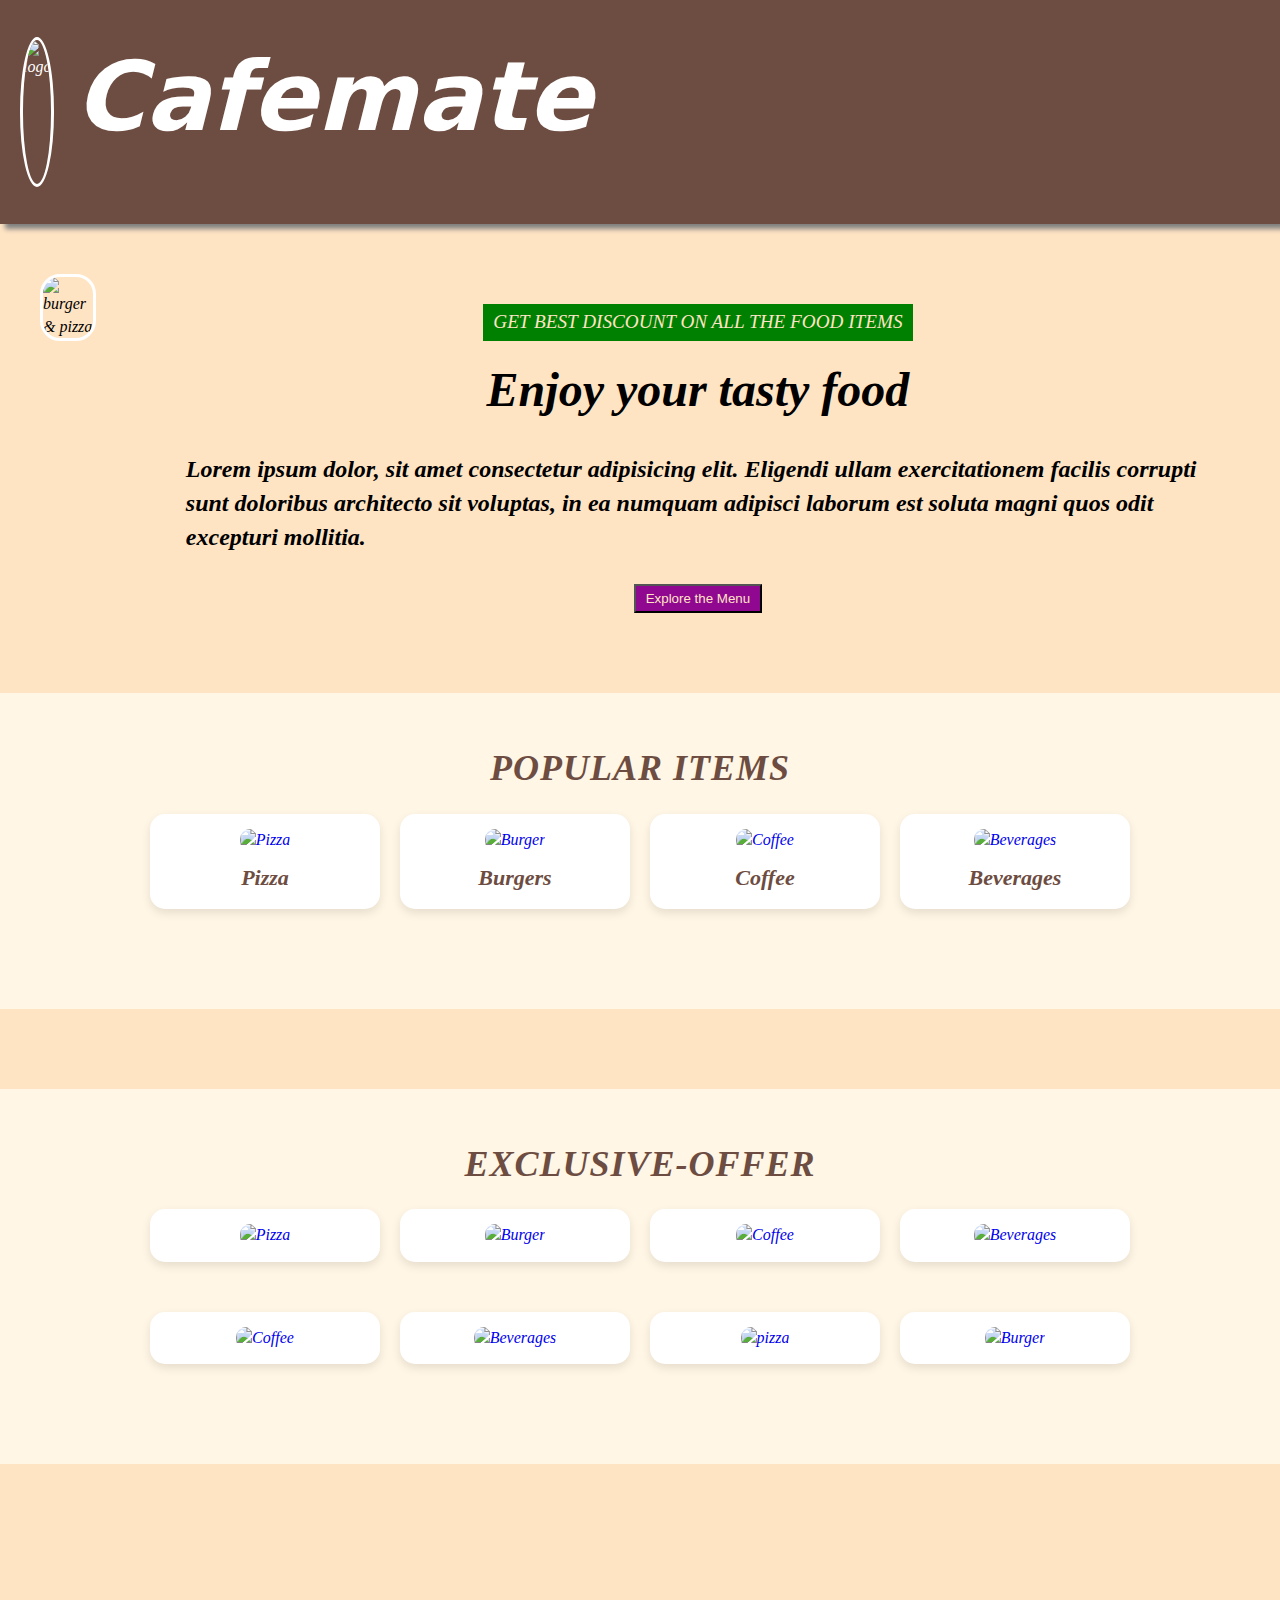
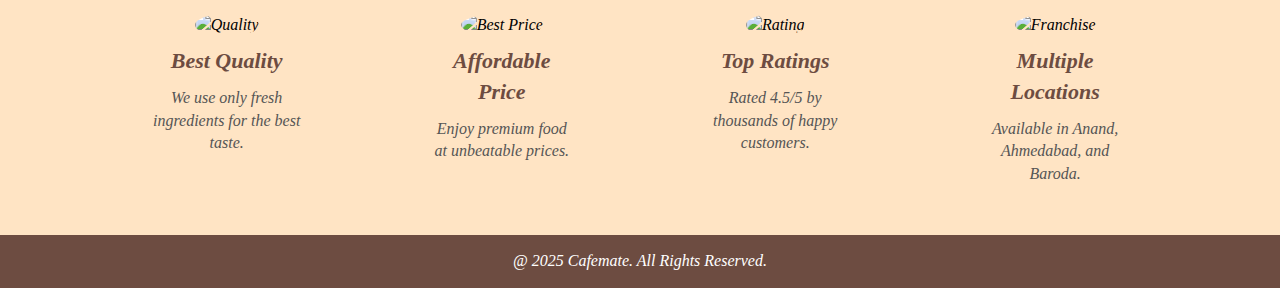
==== index.html @ af4ef335 "Add files via upload" ====
<!DOCTYPE html>
<html lang="en">
<head>
    <meta charset="UTF-8">
    <meta name="viewport" content="width=device-width, initial-scale=1.0">
    <title>Cafe Website</title>
    <link rel="stylesheet" href="style.css">
</head>
<body>
    <nav>
        <div class="navigation">
            <div class="logo_container">
                <img height="150px" src="https://previews.123rf.com/images/serdjo/serdjo2305/serdjo230500434/209926892-coffee-shop-logo-template-natural-abstract-coffee-cup-with-steam-coffee-house-emblem-creative.jpg" alt="logo">
            </div>
            <div class="logo_name" style="margin-top: 30px;"> <h1><B>Cafemate</B></h1></div>
            <ul class="nav-links">
                <li><a href="index.html">Home</a></li>
                <li><a href="pizaa.html">Menu</a></li>
                <li><a href="#">About</a></li>
                <li><a href="post.html">Contact</a></li>
            </ul>
        </div>
    </nav>
    <div class="container">
            <div class="main_photo">
                <img src="https://m.media-amazon.com/images/I/9188Mpq-emL.AC_UF1000,1000_QL80.jpg" alt="burger & pizza">
            </div>
            <div class="content">
                <div class="tag">GET BEST DISCOUNT ON ALL THE FOOD ITEMS</div>
                <div class="main"><h1>Enjoy your tasty food</h1></div>
                <p><h2>
                    Lorem ipsum dolor, sit amet consectetur adipisicing elit. Eligendi ullam exercitationem facilis corrupti sunt doloribus architecto sit voluptas, in ea numquam adipisci
                     laborum est soluta magni quos odit excepturi mollitia.
                </h2></p>
                <button class="explore_btn"><a href="http://127.0.0.1:5500/pizaa.html">Explore the Menu</a></button>
            </div>
    </div>
    <section class="popular-items" id="page2">
        <h2>Popular Items</h2>
        <div class="items-container">
            <a href="pizaa.html" class="item">
                <img src="https://septemberfarmcheese.b-cdn.net/wp-content/uploads/Blogs/Homemade-Pizza/homemade-pizza-monterey-jack-cheese.jpg" alt="Pizza">
                <h3>Pizza</h3>
            </a>
            <a href="#" class="item">
                <img src="https://www.noracooks.com/wp-content/uploads/2023/04/veggie-burgers-1-2.jpg" alt="Burger">
                <h3>Burgers</h3>
            </a>
            <a href="http://127.0.0.1:5500/G2/p2.html" class="item">
                <img src="https://static.vecteezy.com/system/resources/previews/030/163/508/non_2x/the-best-coffee-shops-in-the-world-ai-generated-photo.jpg" alt="Coffee">
                <h3>Coffee</h3>
            </a>
            <a href="#" class="item">
                <img src="https://encrypted-tbn0.gstatic.com/images?q=tbn:ANd9GcRMrztXBNo9Lb6N2qjJsqR56Veecwa0szxxwg&s" alt="Beverages">
                <h3>Beverages</h3>
            </a>
        </div>
    </section>
    <section class="Exclusive-offer" id="page3">
        <h2>Exclusive-offer</h2>
        <div class="offer-container">
            <a href="pizaa.html" class="item">
                <img src="https://www.dominos.co.in/great-deals/online-pizza-coupons/images/story_images/evd/evd-199.jpg" alt="Pizza">
            </a>
            <a href="#" class="item">
                <img src="https://orderserv-kfc-assets.yum.com/15895bb59f7b4bb588ee933f8cd5344a/images/offers/xs/CHKZINGER.jpg?ver=63.88" alt="Burger">
            </a>
            <a href="http://127.0.0.1:5500/G2/p2.html" class="item">
                <img src="https://cdn.create.vista.com/downloads/9686ef11-aa93-4b02-9307-992ade96204e_1024.jpeg" alt="Coffee">
            </a>
            <a href="#" class="item">
                <img src="https://i.pinimg.com/736x/86/22/74/8622746009134649f73bd0493de032b5.jpg" alt="Beverages">
            </a>
        </div>
        <div class="offer-container">
            <a href="#" class="item">
                <img src="https://img.lovepik.com/desgin_photo/45002/9596_list.jpg!/fw/431" alt="Coffee">
            </a>
            <a href="#" class="item">
                <img src="https://images.all-free-download.com/images/thumbjpg/summer_sale_banner_template_elegant_flat_fod_drink_elements_6940233.jpg" alt="Beverages">
            </a>
            <a href="pizaa.html" class="item">
                <img src="https://encrypted-tbn0.gstatic.com/images?q=tbn:ANd9GcQsyyukFsxFEuCgJdAo4cnAFBAj1CmUzf3X1A&s" alt="pizza">
            </a>
            <a href="#" class="item">
                <img src="https://cdn.create.vista.com/downloads/0838f86a-5fa5-4961-9b11-3641dd929adc_1024.jpeg" alt="Burger">
            </a>
    </section>
    <div class="features">
        <div class="feature">
            <img src="https://media.istockphoto.com/id/1416145560/vector/green-circle-with-green-tick-flat-ok-sticker-icon-green-check-mark-icon-tick-symbol-in-green.jpg?s=612x612&w=0&k=20&c=Uh3KS7c_o5QmrfisyV-aRzDUNqtAM7QUVJrc8bniVsQ=" alt="Quality">
            <h3>Best Quality</h3>
            <p>We use only fresh ingredients for the best taste.</p>
        </div>
        <div class="feature">
            <img src="https://static.vecteezy.com/system/resources/previews/027/787/259/non_2x/black-round-best-price-with-ribbon-for-badge-icon-stamp-label-logo-sign-guarantee-seal-emblem-sticker-elegant-and-modern-illustration-vector.jpg" alt="Best Price">
            <h3>Affordable Price</h3>
            <p>Enjoy premium food at unbeatable prices.</p>
        </div>
        <div class="feature">
            <img src="https://t3.ftcdn.net/jpg/03/37/67/30/360_F_337673028_wZqTUA4lx1NuzIQZtfTVPbRnFcygY0hL.jpg" alt="Rating">
            <h3>Top Ratings</h3>
            <p>Rated 4.5/5 by thousands of happy customers.</p>
        </div>
        <div class="feature">
            <img src="https://previews.123rf.com/images/serdjo/serdjo2305/serdjo230500434/209926892-coffee-shop-logo-template-natural-abstract-coffee-cup-with-steam-coffee-house-emblem-creative.jpg" alt="Franchise">
            <h3>Multiple Locations</h3>
            <p>Available in Anand, Ahmedabad, and Baroda.</p>
        </div>
    </div>
    <footer>
        <p>@ 2025 Cafemate. All Rights Reserved.</p>
    </footer>
</body>
</html>
---- style.css ----
*{
    margin: 0;
    padding: 0;
    box-sizing: border-box;
}
html,
body{
    line-height: 1.4;
    font-weight: 300;
    font-style: oblique;
    background-color: bisque;
}
nav {
    box-shadow: 5px 5px 5px gray;
    display: flex;
    background-color: #6d4c41;
    color: white;
}
.navigation{
    display: flex;
    justify-content: space-between;
    align-items: center;
    
}

.nav-links {
    list-style: none;
    display: flex;
    margin-left: 80%;
}

.nav-links li {
    margin: 0 15px;
}

.nav-links a {
    text-decoration: none;
    color: white;
    font-size: 18px;
    font-weight: bold;
}
.logo_container img{
    border: solid;
    border-color: white;
    border-radius: 50%;
}
.container{
    max-width: 1200px;
    margin: 0 auto;
    gap: 60px;
    display: flex;
    justify-content: center;
}
.logo_container{
    display: flex;
    align-items: center;
    margin: 10px;
    padding: 10px;
}
.logo_name{
    display: flex;
    text-align: center;
    margin-bottom: 60px;
    font-family: system-ui, -apple-system, BlinkMacSystemFont, 'Segoe UI', Roboto, Oxygen, Ubuntu, Cantarell, 'Open Sans', 'Helvetica Neue', sans-serif;
    font-size: xxx-large;
}
.main_photo img{
    margin-top: 50px;
    margin-bottom: 50px;
    height: 500px;
    border: solid;
    border-color: white;
    border-radius: 20px;

}
button a{
    color: bisque;
    text-decoration: none;
}
button{
    padding: 5px 10px;
    background-color: rgb(144, 8, 144);
}
.tag{
    font-size: larger;
    background-color: green;
    text-align: center;
    align-self: center;
    padding: 5px 10px;
    color: bisque;
}
.content{
    gap: 15px;
    display: flex;
    flex-direction: column;
    margin: 50px auto;
    margin-bottom: 50px;
    padding: 30px;
    align-items: center;
}
.main{
    font-size: x-large;
}
.feature img{
    height: 50px;
}
.features{
    margin-top: 100px;
    margin-left: 100px;
    gap: 250px;
    display: flex;
}
.features {
    display: flex;
    justify-content: center;
    gap: 30px;
    padding: 50px;
}

.popular-items,.Exclusive-offer {
    text-align: center;
    padding: 50px 20px;
    background: #fff6e5;
    margin-bottom: 80px;
}

.popular-items h2,.Exclusive-offer h2 {
    font-size: 36px;
    margin-bottom: 20px;
    color: #6d4c41;
    font-weight: bold;
    text-transform: uppercase;
    letter-spacing: 1px;
}

.items-container , .offer-container {
    display: flex;
    justify-content: center;
    gap: 20px;
}

.item ,.offer{
    background: white;
    width: 230px;
    text-align: center;
    padding: 15px;
    border-radius: 15px;
    box-shadow: 0 4px 10px rgba(0, 0, 0, 0.1);
    margin-bottom: 50px;   
}

.item img{
    width: 100%;
    height: 180px;
    border-radius: 10px;
    
}
.item:hover {
    transform: translateY(-8px);
    transition-duration: 0.3s;
    box-shadow: 0 10px 20px rgba(0, 0, 0, 0.2);
}

a{
    text-decoration: none;
}
.item h3 {
    margin-top: 12px;
    font-size: 22px;
    color: #6d4c41;
    font-weight: bold;
}

.feature {
    text-align: center;
    max-width: 220px;
    margin-right: 100px;
}

.feature img {
    width: 80px;
    height: 80px;
    border-radius: 50%;
}

.feature h3 {
    font-size: 22px;
    color: #6d4c41;
    margin: 10px 0;
}

.feature p {
    font-size: 16px;
    color: #555;
}

footer {
    background: #6d4c41;
    color: white;
    text-align: center;
    padding: 15px;
    font-size: 16px;
}


@media screen and (max-width: 768px) {
    .nav-links {
        display: none;
        flex-direction: column;
        background: #6d4c41;
        width: 100%;
        text-align: center;
        position: absolute;
        top: 70px;
        left: 0;
        padding: 10px 0;
    }

    .nav-links li {
        padding: 10px 0;
    }

    .nav-links.active {
        display: flex;
    }

    .hamburger {
        display: block;
    }

    .container {
        flex-direction: column;
        text-align: center;
    }

    .main_photo img {
        max-width: 90%;
    }

    .content h1 {
        font-size: 28px;
    }

    .items-container {
        flex-direction: column;
        align-items: center;
    }

    .features {
        flex-direction: column;
        align-items: center;
    }
}
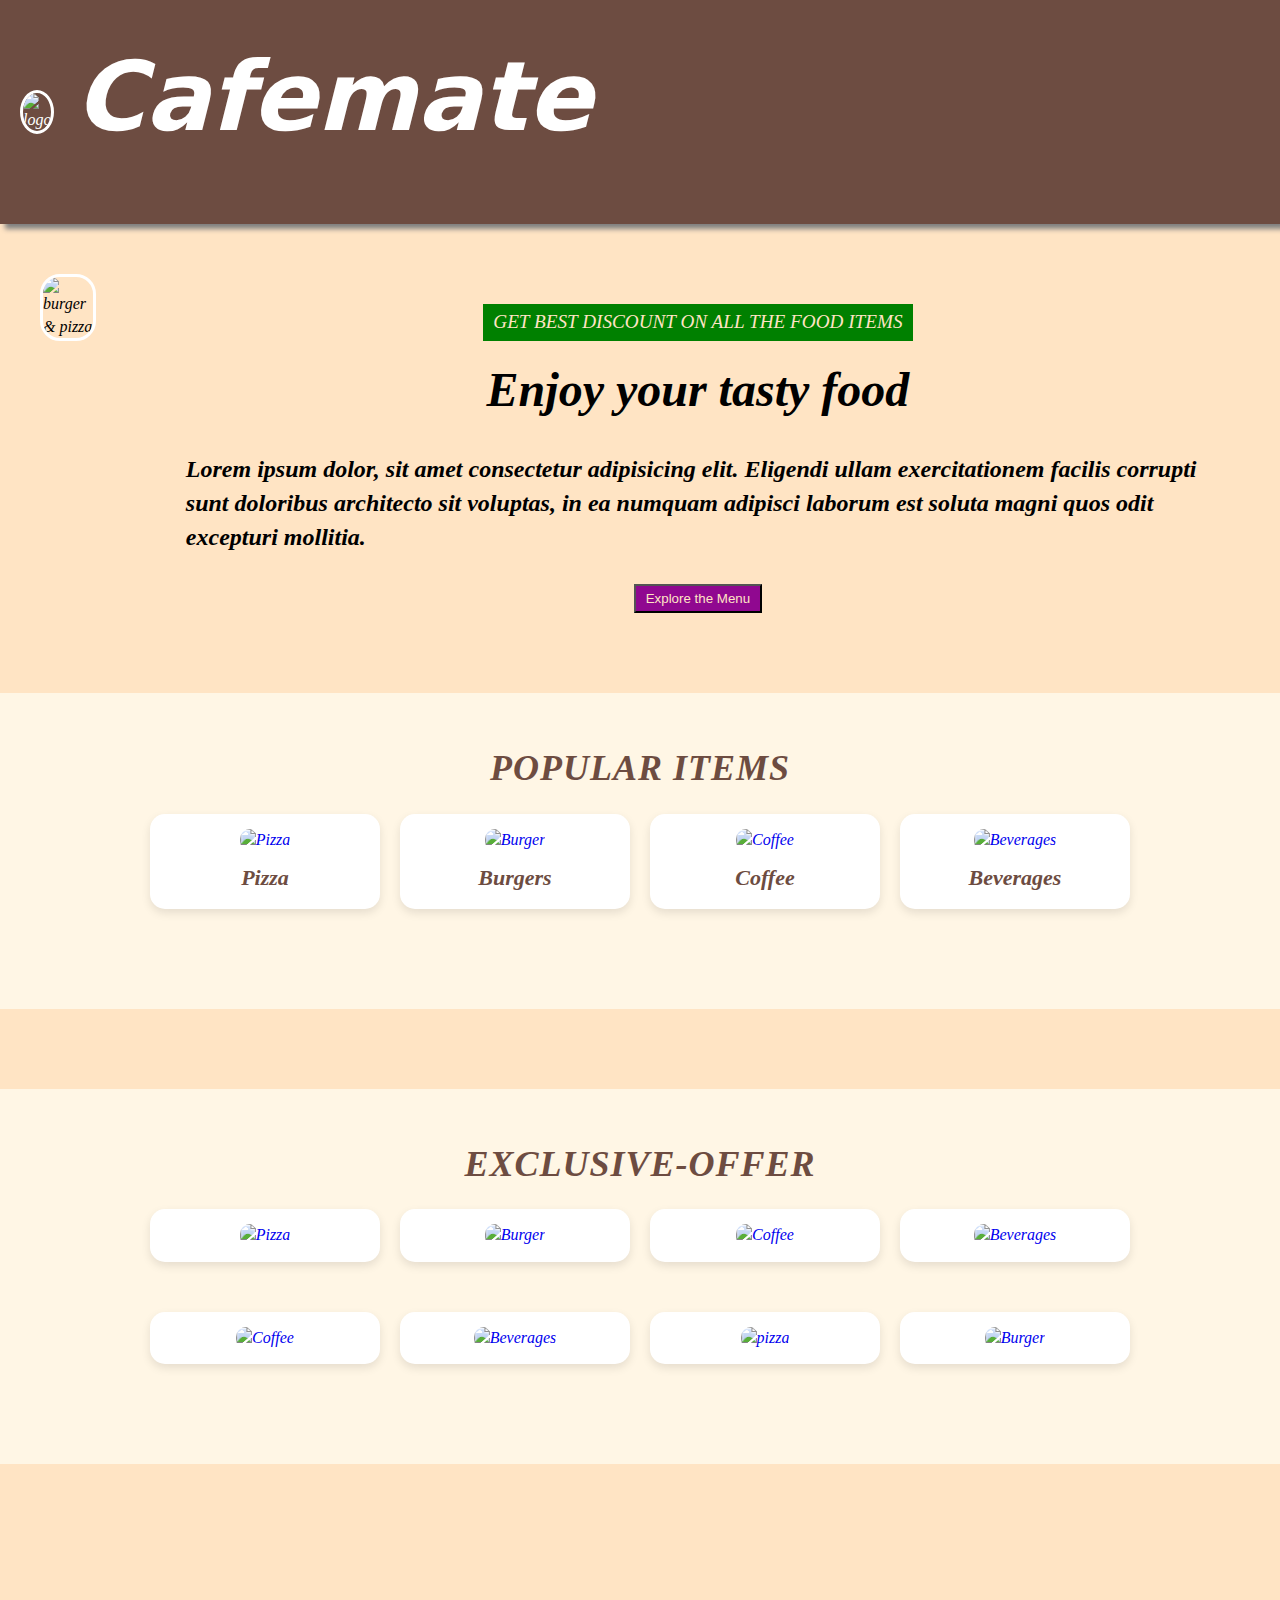
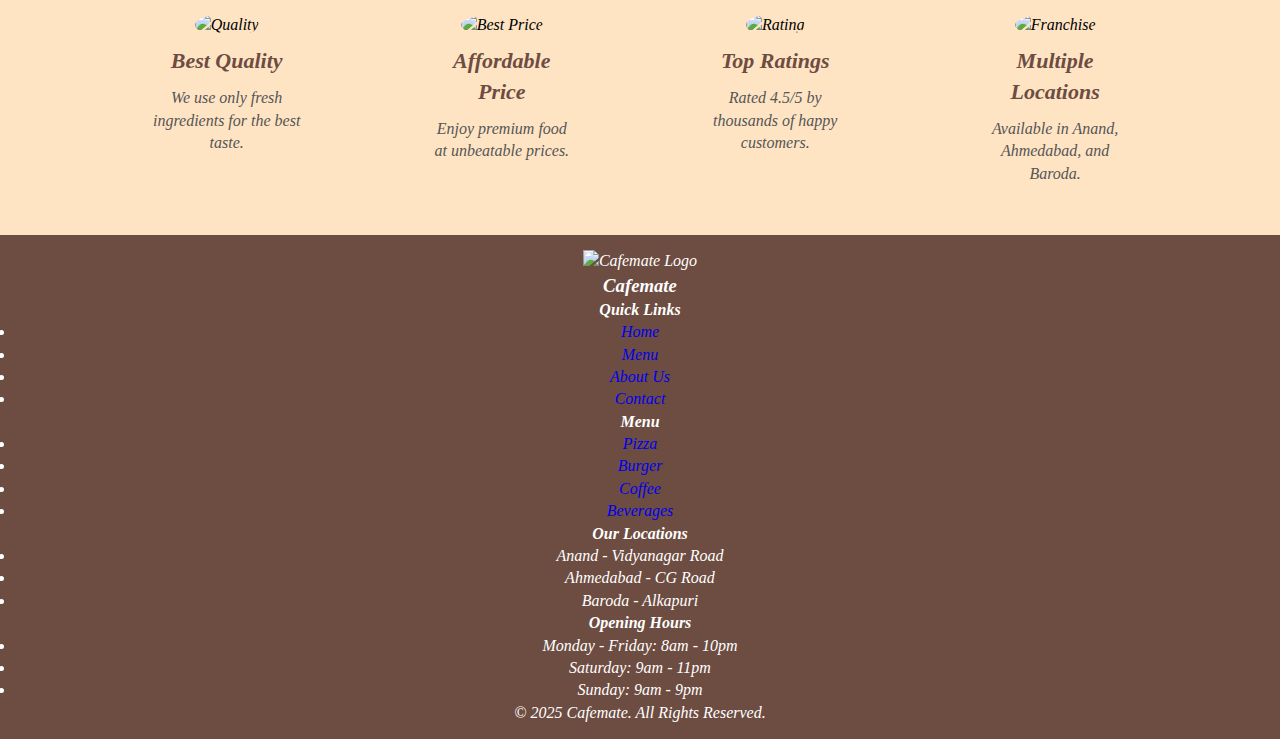
==== commit 3bf3a779: "Update index.html" ====
--- a/index.html
+++ b/index.html
@@ -10,13 +10,13 @@
     <nav>
         <div class="navigation">
             <div class="logo_container">
-                <img height="150px" src="https://previews.123rf.com/images/serdjo/serdjo2305/serdjo230500434/209926892-coffee-shop-logo-template-natural-abstract-coffee-cup-with-steam-coffee-house-emblem-creative.jpg" alt="logo">
+                <img  src="https://previews.123rf.com/images/serdjo/serdjo2305/serdjo230500434/209926892-coffee-shop-logo-template-natural-abstract-coffee-cup-with-steam-coffee-house-emblem-creative.jpg" alt="logo">
             </div>
             <div class="logo_name" style="margin-top: 30px;"> <h1><B>Cafemate</B></h1></div>
             <ul class="nav-links">
                 <li><a href="index.html">Home</a></li>
                 <li><a href="pizaa.html">Menu</a></li>
-                <li><a href="#">About</a></li>
+                <li><a href="about.html">About</a></li>
                 <li><a href="post.html">Contact</a></li>
             </ul>
         </div>
@@ -32,7 +32,7 @@
                     Lorem ipsum dolor, sit amet consectetur adipisicing elit. Eligendi ullam exercitationem facilis corrupti sunt doloribus architecto sit voluptas, in ea numquam adipisci
                      laborum est soluta magni quos odit excepturi mollitia.
                 </h2></p>
-                <button class="explore_btn"><a href="http://127.0.0.1:5500/pizaa.html">Explore the Menu</a></button>
+                <button class="explore_btn"><a href="pizaa.html">Explore the Menu</a></button>
             </div>
     </div>
     <section class="popular-items" id="page2">
@@ -42,11 +42,11 @@
                 <img src="https://septemberfarmcheese.b-cdn.net/wp-content/uploads/Blogs/Homemade-Pizza/homemade-pizza-monterey-jack-cheese.jpg" alt="Pizza">
                 <h3>Pizza</h3>
             </a>
-            <a href="#" class="item">
+            <a href="burger.html" class="item">
                 <img src="https://www.noracooks.com/wp-content/uploads/2023/04/veggie-burgers-1-2.jpg" alt="Burger">
                 <h3>Burgers</h3>
             </a>
-            <a href="http://127.0.0.1:5500/G2/p2.html" class="item">
+            <a href="coffe.html" class="item">
                 <img src="https://static.vecteezy.com/system/resources/previews/030/163/508/non_2x/the-best-coffee-shops-in-the-world-ai-generated-photo.jpg" alt="Coffee">
                 <h3>Coffee</h3>
             </a>
@@ -62,10 +62,10 @@
             <a href="pizaa.html" class="item">
                 <img src="https://www.dominos.co.in/great-deals/online-pizza-coupons/images/story_images/evd/evd-199.jpg" alt="Pizza">
             </a>
-            <a href="#" class="item">
+            <a href="burger.html" class="item">
                 <img src="https://orderserv-kfc-assets.yum.com/15895bb59f7b4bb588ee933f8cd5344a/images/offers/xs/CHKZINGER.jpg?ver=63.88" alt="Burger">
             </a>
-            <a href="http://127.0.0.1:5500/G2/p2.html" class="item">
+            <a href="coffe.html" class="item">
                 <img src="https://cdn.create.vista.com/downloads/9686ef11-aa93-4b02-9307-992ade96204e_1024.jpeg" alt="Coffee">
             </a>
             <a href="#" class="item">
@@ -73,7 +73,7 @@
             </a>
         </div>
         <div class="offer-container">
-            <a href="#" class="item">
+            <a href="coffe.html" class="item">
                 <img src="https://img.lovepik.com/desgin_photo/45002/9596_list.jpg!/fw/431" alt="Coffee">
             </a>
             <a href="#" class="item">
@@ -108,8 +108,57 @@
             <p>Available in Anand, Ahmedabad, and Baroda.</p>
         </div>
     </div>
-    <footer>
-        <p>@ 2025 Cafemate. All Rights Reserved.</p>
-    </footer>
+   <!-- Footer Section -->
+<footer class="Footer">
+    <div class="footer-container">
+        <div class="footer-logo">
+            <img src="https://previews.123rf.com/images/serdjo/serdjo2305/serdjo230500434/209926892-coffee-shop-logo-template-natural-abstract-coffee-cup-with-steam-coffee-house-emblem-creative.jpg" alt="Cafemate Logo">
+            <h3>Cafemate</h3>
+        </div>
+        
+        <div class="footer-links">
+            <div class="footer-section">
+                <h4>Quick Links</h4>
+                <ul>
+                    <li><a href="index.html">Home</a></li>
+                    <li><a href="pizaa.html">Menu</a></li>
+                    <li><a href="about.html">About Us</a></li>
+                    <li><a href="post.html">Contact</a></li>
+                </ul>
+            </div>
+            <div class="footer-section">
+                <h4>Menu</h4>
+                <ul>
+                    <li><a href="pizaa.html">Pizza</a></li>
+                    <li><a href="burger.html">Burger</a></li>
+                    <li><a href="coffe.html">Coffee</a></li>
+                    <li><a href="Beverages.html">Beverages</a></li>
+                </ul>
+            </div>
+            
+            <div class="footer-section">
+                <h4>Our Locations</h4>
+                <ul>
+                    <li>Anand - Vidyanagar Road</li>
+                    <li>Ahmedabad - CG Road</li>
+                    <li>Baroda - Alkapuri</li>
+                </ul>
+            </div>
+            
+            <div class="footer-section">
+                <h4>Opening Hours</h4>
+                <ul>
+                    <li>Monday - Friday: 8am - 10pm</li>
+                    <li>Saturday: 9am - 11pm</li>
+                    <li>Sunday: 9am - 9pm</li>
+                </ul>
+            </div>
+        </div>
+    </div>
+    
+    <div class="footer-bottom">
+        <p>&copy; 2025 Cafemate. All Rights Reserved.</p>
+    </div>
+</footer>
 </body>
-</html>+</html>
--- a/style.css
+++ b/style.css
@@ -201,53 +201,90 @@
     padding: 15px;
     font-size: 16px;
 }
-
-
-@media screen and (max-width: 768px) {
-    .nav-links {
-        display: none;
-        flex-direction: column;
-        background: #6d4c41;
+@media only screen and (max-width: 650px) {
+    .navigation {
+        flex-direction: column;
         width: 100%;
-        text-align: center;
-        position: absolute;
-        top: 70px;
-        left: 0;
-        padding: 10px 0;
-    }
-
-    .nav-links li {
-        padding: 10px 0;
-    }
-
-    .nav-links.active {
-        display: flex;
-    }
-
-    .hamburger {
-        display: block;
-    }
-
+      }
+      
+      .logo_container {
+        justify-content: center;
+        margin: 10px auto 0;
+      }
+      
+      .logo_container img {
+        height: 100px;
+      }
+      
+      .logo_name {
+        justify-content: center;
+        margin: 0 auto 10px;
+        font-size: x-large;
+      }
+      
+      .nav-links {
+        margin: 10px auto;
+        padding-bottom: 10px;
+        width: 100%;
+        justify-content: center;
+      }    
+    
+    .main_photo img {
+        height: 250px;
+        margin-top: 20px;
+        margin-bottom: 20px;
+    }
+    
     .container {
         flex-direction: column;
-        text-align: center;
-    }
-
-    .main_photo img {
-        max-width: 90%;
-    }
-
-    .content h1 {
+        align-items: center;
+        gap: 20px;
+    }
+    
+    .content {
+        padding: 15px;
+        margin: 20px auto;
+    }
+    
+    .main h1 {
+        font-size: 24px;
+    }
+    
+    .content p h2 {
+        font-size: 16px;
+    }
+    
+    .features {
+        flex-direction: column;
+        align-items: center;
+        margin: 40px 0;
+        gap: 30px;
+        padding: 20px;
+    }
+    
+    .feature {
+        margin-right: 0;
+    }
+    
+    .items-container, .offer-container {
+        flex-direction: column;
+        align-items: center;
+        gap: 15px;
+    }
+    
+    .item {
+        width: 200px;
+        margin-bottom: 20px;
+    }
+    
+    .popular-items, .Exclusive-offer {
+        padding: 30px 10px;
+        margin-bottom: 40px;
+    }
+    
+    .popular-items h2, .Exclusive-offer h2 {
         font-size: 28px;
     }
-
-    .items-container {
-        flex-direction: column;
-        align-items: center;
-    }
-
-    .features {
-        flex-direction: column;
-        align-items: center;
-    }
-}
+}
+
+
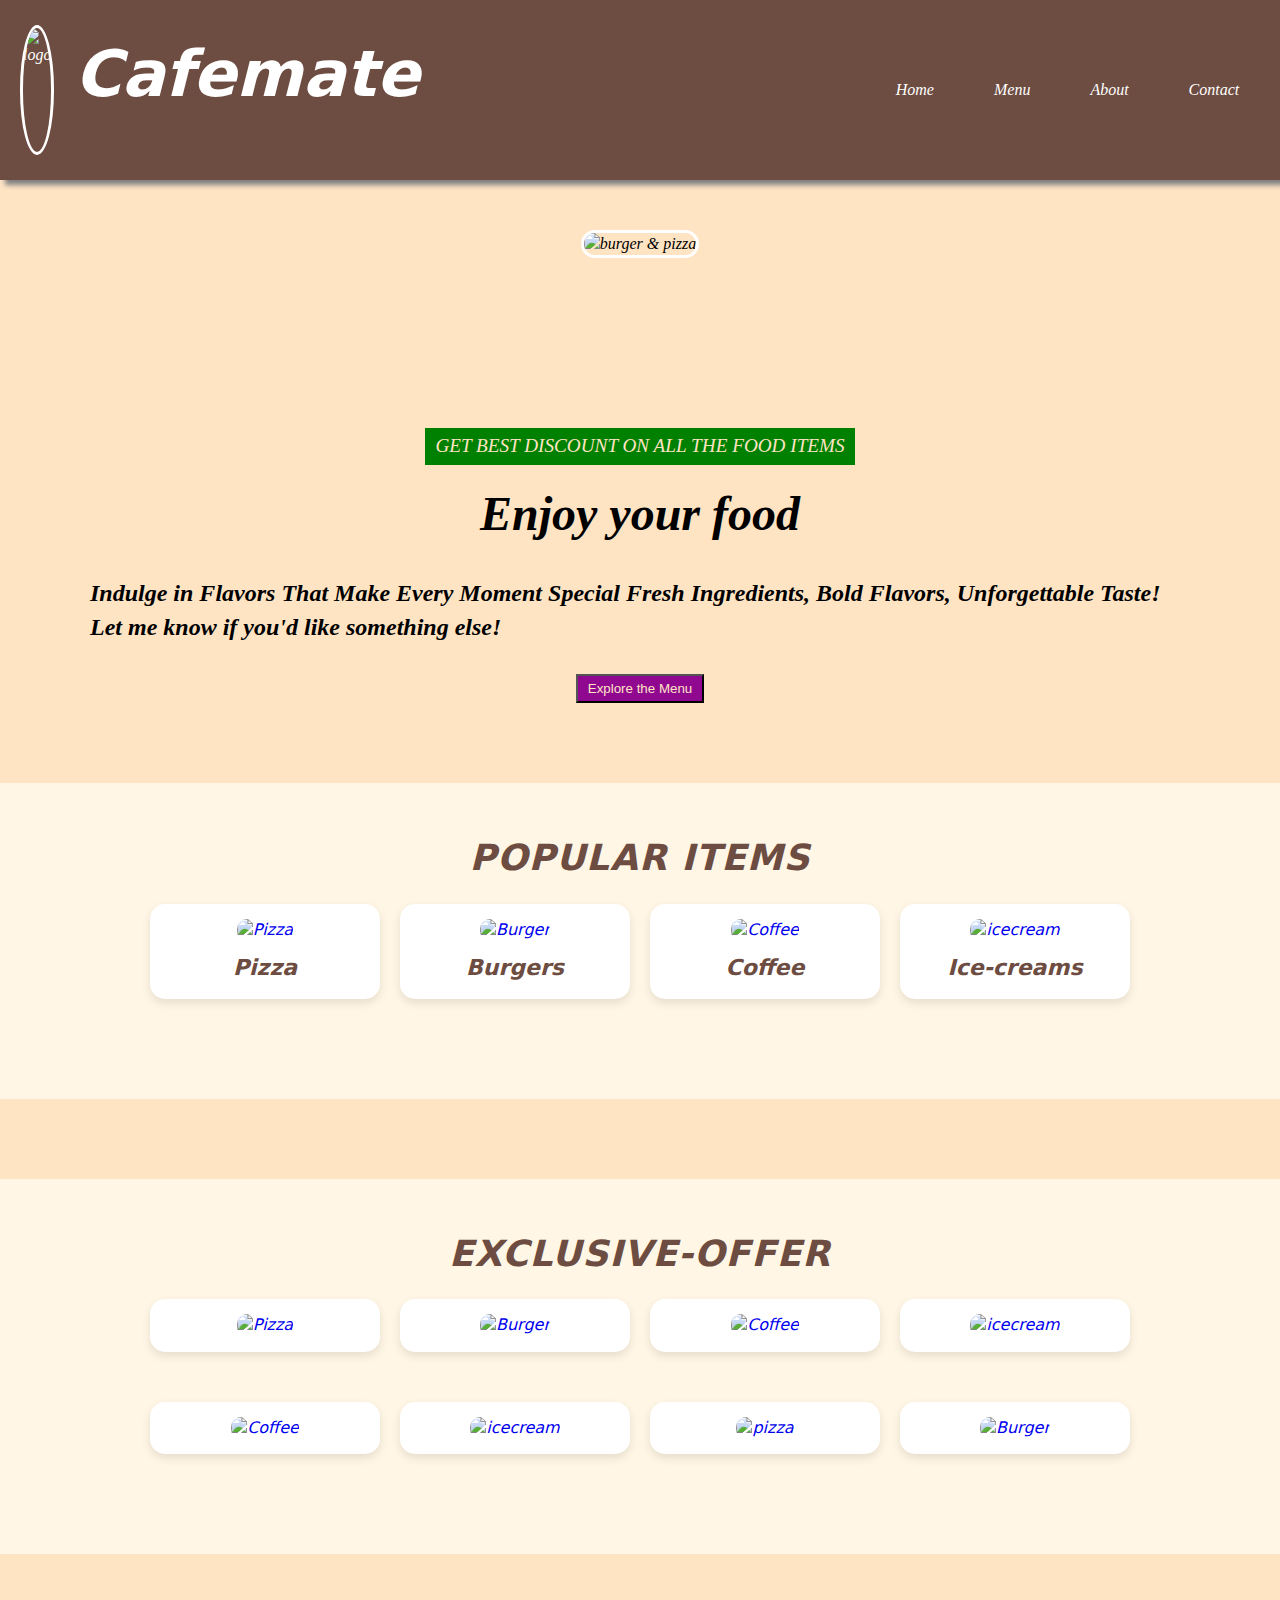
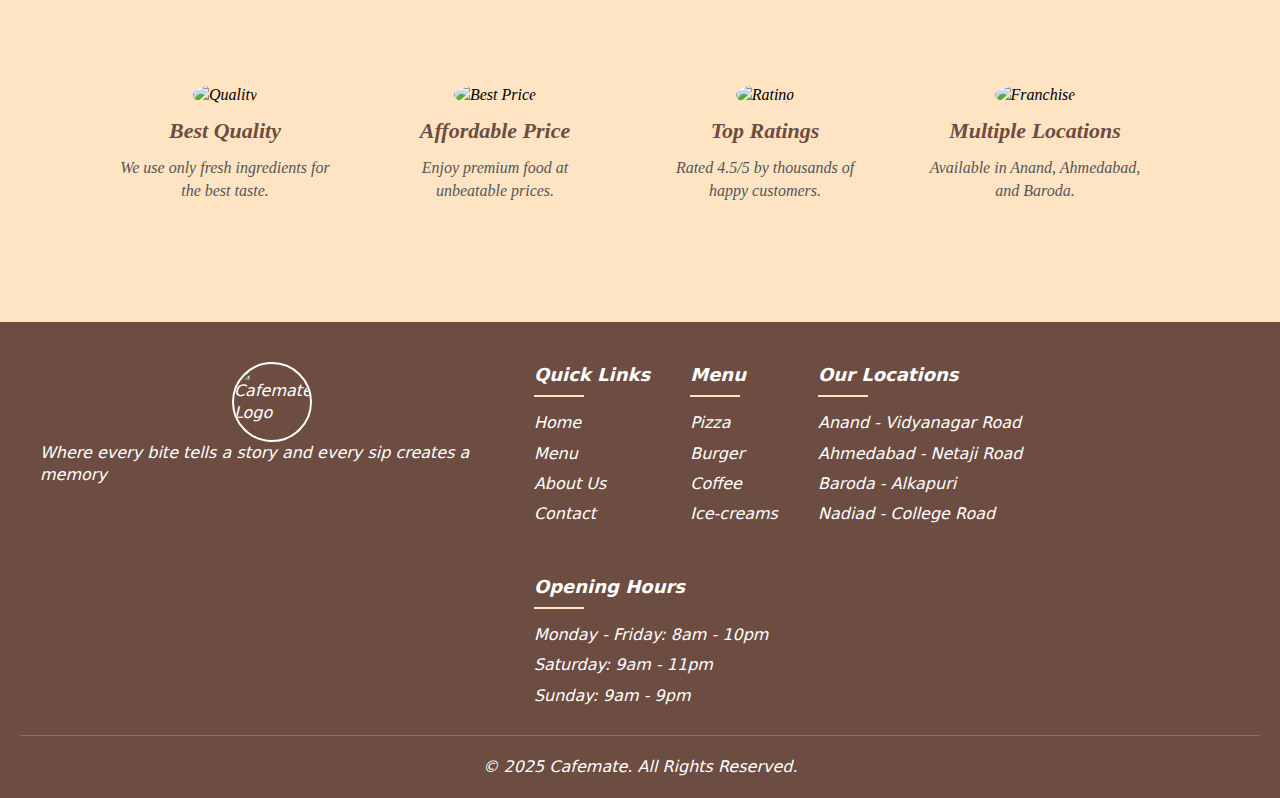
==== commit 8c4a0e4b: "Update index.html" ====
--- a/index.html
+++ b/index.html
@@ -5,6 +5,7 @@
     <meta name="viewport" content="width=device-width, initial-scale=1.0">
     <title>Cafe Website</title>
     <link rel="stylesheet" href="style.css">
+    <link rel="stylesheet" href="responsive.css">
 </head>
 <body>
     <nav>
@@ -27,10 +28,11 @@
             </div>
             <div class="content">
                 <div class="tag">GET BEST DISCOUNT ON ALL THE FOOD ITEMS</div>
-                <div class="main"><h1>Enjoy your tasty food</h1></div>
+                <div class="main"><h1>Enjoy your food</h1></div>
                 <p><h2>
-                    Lorem ipsum dolor, sit amet consectetur adipisicing elit. Eligendi ullam exercitationem facilis corrupti sunt doloribus architecto sit voluptas, in ea numquam adipisci
-                     laborum est soluta magni quos odit excepturi mollitia.
+                    Indulge in Flavors That Make Every Moment Special
+                    Fresh Ingredients, Bold Flavors, Unforgettable Taste!
+                    Let me know if you'd like something else!
                 </h2></p>
                 <button class="explore_btn"><a href="pizaa.html">Explore the Menu</a></button>
             </div>
@@ -50,9 +52,9 @@
                 <img src="https://static.vecteezy.com/system/resources/previews/030/163/508/non_2x/the-best-coffee-shops-in-the-world-ai-generated-photo.jpg" alt="Coffee">
                 <h3>Coffee</h3>
             </a>
-            <a href="#" class="item">
-                <img src="https://encrypted-tbn0.gstatic.com/images?q=tbn:ANd9GcRMrztXBNo9Lb6N2qjJsqR56Veecwa0szxxwg&s" alt="Beverages">
-                <h3>Beverages</h3>
+            <a href="icecream.html" class="item">
+                <img src="https://encrypted-tbn0.gstatic.com/images?q=tbn:ANd9GcTmoMj74C2e5v3q-zRoGhqf-W2gCiKsktQlKA&s" alt="icecream">
+                <h3>Ice-creams</h3>
             </a>
         </div>
     </section>
@@ -68,21 +70,21 @@
             <a href="coffe.html" class="item">
                 <img src="https://cdn.create.vista.com/downloads/9686ef11-aa93-4b02-9307-992ade96204e_1024.jpeg" alt="Coffee">
             </a>
-            <a href="#" class="item">
-                <img src="https://i.pinimg.com/736x/86/22/74/8622746009134649f73bd0493de032b5.jpg" alt="Beverages">
+            <a href="icecream.html" class="item">
+                <img src="https://img.freepik.com/premium-vector/summer-sale-poster-with-cute-cartoon-ice-cream_449999-55.jpg" alt="icecream">
             </a>
         </div>
         <div class="offer-container">
             <a href="coffe.html" class="item">
                 <img src="https://img.lovepik.com/desgin_photo/45002/9596_list.jpg!/fw/431" alt="Coffee">
             </a>
-            <a href="#" class="item">
-                <img src="https://images.all-free-download.com/images/thumbjpg/summer_sale_banner_template_elegant_flat_fod_drink_elements_6940233.jpg" alt="Beverages">
+            <a href="icecream.html" class="item">
+                <img src="io2.jpg" alt="icecream">
             </a>
             <a href="pizaa.html" class="item">
                 <img src="https://encrypted-tbn0.gstatic.com/images?q=tbn:ANd9GcQsyyukFsxFEuCgJdAo4cnAFBAj1CmUzf3X1A&s" alt="pizza">
             </a>
-            <a href="#" class="item">
+            <a href="burger.html" class="item">
                 <img src="https://cdn.create.vista.com/downloads/0838f86a-5fa5-4961-9b11-3641dd929adc_1024.jpeg" alt="Burger">
             </a>
     </section>
@@ -113,7 +115,8 @@
     <div class="footer-container">
         <div class="footer-logo">
             <img src="https://previews.123rf.com/images/serdjo/serdjo2305/serdjo230500434/209926892-coffee-shop-logo-template-natural-abstract-coffee-cup-with-steam-coffee-house-emblem-creative.jpg" alt="Cafemate Logo">
-            <h3>Cafemate</h3>
+            <!--    <h3>Cafemate</h3> -->
+            <p>Where every bite tells a story and every sip creates a memory</p>
         </div>
         
         <div class="footer-links">
@@ -132,16 +135,17 @@
                     <li><a href="pizaa.html">Pizza</a></li>
                     <li><a href="burger.html">Burger</a></li>
                     <li><a href="coffe.html">Coffee</a></li>
-                    <li><a href="Beverages.html">Beverages</a></li>
+                    <li><a href="icecream.html">Ice-creams</a></li>
                 </ul>
             </div>
             
             <div class="footer-section">
                 <h4>Our Locations</h4>
                 <ul>
-                    <li>Anand - Vidyanagar Road</li>
-                    <li>Ahmedabad - CG Road</li>
-                    <li>Baroda - Alkapuri</li>
+                    <li><a href="https://maps.app.goo.gl/T8AVwusHah3k5J1X9">Anand - Vidyanagar Road</a></li>
+                    <li><a href="https://maps.app.goo.gl/T3GFPfKnVDkLLP3N9">Ahmedabad - Netaji Road</a></li>
+                    <li><a href="https://maps.app.goo.gl/pRFVxaZrvhVyJto37">Baroda - Alkapuri</a></li>
+                    <li><a href="https://maps.app.goo.gl/eNiN7MYcUMmhE3Nm7">Nadiad - College Road</a></li>
                 </ul>
             </div>
             
--- a/style.css
+++ b/style.css
@@ -9,6 +9,7 @@
     font-weight: 300;
     font-style: oblique;
     background-color: bisque;
+    
 }
 nav {
     box-shadow: 5px 5px 5px gray;
@@ -32,17 +33,27 @@
 .nav-links li {
     margin: 0 15px;
 }
-
-.nav-links a {
+.nav-links li a {
+    display: inline-block;
+    padding: 5px 5px;
+    color: #fff;
     text-decoration: none;
-    color: white;
-    font-size: 18px;
-    font-weight: bold;
-}
+    transition: all 0.3s ;
+    border-radius: 5px;
+}
+
+.nav-links li a:hover {
+    background-color: bisque;
+    color: #6d4c41;
+    transform: scale(1.1);
+    box-shadow: 0px 4px 10px rgba(0, 0, 0, 0.2);
+}
+
 .logo_container img{
     border: solid;
     border-color: white;
     border-radius: 50%;
+    height: 150px;
 }
 .container{
     max-width: 1200px;
@@ -122,6 +133,7 @@
     padding: 50px 20px;
     background: #fff6e5;
     margin-bottom: 80px;
+    font-family: system-ui, -apple-system, BlinkMacSystemFont, 'Segoe UI', Roboto, Oxygen, Ubuntu, Cantarell, 'Open Sans', 'Helvetica Neue', sans-serif;
 }
 
 .popular-items h2,.Exclusive-offer h2 {
@@ -194,13 +206,89 @@
     color: #555;
 }
 
-footer {
-    background: #6d4c41;
+.Footer {
+    background-color: #6d4c41;
     color: white;
-    text-align: center;
-    padding: 15px;
-    font-size: 16px;
-}
+    padding: 40px 20px 20px;
+    font-family: system-ui, -apple-system, BlinkMacSystemFont, 'Segoe UI', Roboto, Oxygen, Ubuntu, Cantarell, 'Open Sans', 'Helvetica Neue', sans-serif;
+}
+
+.footer-container {
+    max-width: 1200px;
+    margin: 0 auto;
+    display: flex;
+    justify-content: space-between;
+    gap: 30px;
+}
+
+.footer-logo {
+    display: flex;
+    flex-direction: column;
+    align-items: center;
+    margin-bottom: 20px;
+}
+
+.footer-logo img {
+    width: 80px;
+    height: 80px;
+    border-radius: 50%;
+    border: 2px solid white;
+}
+
+.footer-logo h3 {
+    margin-top: 10px;
+    font-size: 24px;
+    font-weight: bold;
+}
+
+.footer-links {
+    display: flex;
+    flex-wrap: wrap;
+    gap: 40px;
+}
+
+.footer-section h4 {
+    font-size: 18px;
+    margin-bottom: 15px;
+    position: relative; 
+    padding-bottom: 10px;
+}
+
+.footer-section h4::after {
+    content: " ";
+    position: absolute;
+    left: 0;
+    bottom: 0;
+    width: 50px;
+    height: 2px;
+    background-color: bisque;
+}
+
+.footer-section ul {
+    list-style: none;
+}
+
+.footer-section li {
+    margin-bottom: 8px;
+}
+
+.footer-section a {
+    color: #fff;
+    text-decoration: none;
+    transition: color 0.3s;
+}
+
+.footer-section a:hover {
+    color: bisque;
+}
+
+.footer-bottom {
+    text-align: center;
+    border-top: 1px solid rgba(255, 255, 255, 0.2);
+    padding-top: 20px;
+    margin-top: 20px;
+}
+
 @media only screen and (max-width: 650px) {
     .navigation {
         flex-direction: column;
@@ -229,6 +317,11 @@
         justify-content: center;
       }    
     
+    /* .nav-links li {
+        margin: 5px 0;
+    } */
+    
+    
     .main_photo img {
         height: 250px;
         margin-top: 20px;
@@ -287,4 +380,114 @@
     }
 }
 
-
+/* Medium devices (769px - 1024px) */
+@media only screen and (min-width: 769px) and (max-width: 941px) {
+    .navigation {
+        flex-direction: row;
+        justify-content: space-between;
+        width: 100%;
+    }
+    
+    .logo_container img {
+        height: 130px;
+    }
+    
+    .logo_name {
+        font-size: xx-large;
+        margin-left: 15px;
+    }
+    
+    .nav-links {
+        margin-left: 150px;
+        margin-right: 40%;
+        flex-direction: row;
+        gap: 20px;
+    }
+    
+    .container {
+        flex-direction: column;
+        align-items: center;
+        gap: 40px;
+        padding: 0 20px;
+    }
+    
+    .main_photo img {
+        height: 400px;
+    }
+    
+    .items-container, .offer-container {
+        flex-wrap: wrap;
+        justify-content: center;
+        gap: 20px;
+    }
+    
+    .features {
+        /* flex-wrap: wrap; */
+        display: flex;
+        flex-direction: row;
+        justify-content: center;
+        margin: 70px auto;
+        gap: 30px;
+    }
+    
+    .feature {
+        margin-right: 20px;
+    }
+}
+
+@media only screen and (min-width: 942px) and (max-width: 1300px) {
+    .navigation {
+        flex-direction: row;
+        justify-content: space-between;
+        width: 100%;
+    }
+    
+    .logo_container img {
+        height: 130px;
+    }
+    
+    .logo_name {
+        font-size: xx-large;
+        margin-left: 0px;
+        margin-right: 20%;
+    }
+    
+    .nav-links {
+        margin-left: 200px;
+        margin-right: 30%;
+        flex-direction: row;
+        gap: 20px;
+    }
+    
+    .container {
+        flex-direction: column;
+        align-items: center;
+        gap: 40px;
+        padding: 0 20px;
+    }
+    
+    .main_photo img {
+        height: 400px;
+    }
+    
+    .items-container, .offer-container {
+        flex-wrap: wrap;
+        justify-content: center;
+        gap: 20px;
+    }
+    
+    .features {
+        /* flex-wrap: wrap; */
+        display: flex;
+        flex-direction: row;
+        justify-content: center;
+        margin: 70px auto;
+        gap: 30px;
+    }
+    
+    .feature {
+        margin-right: 20px;
+    }
+}
+
+
